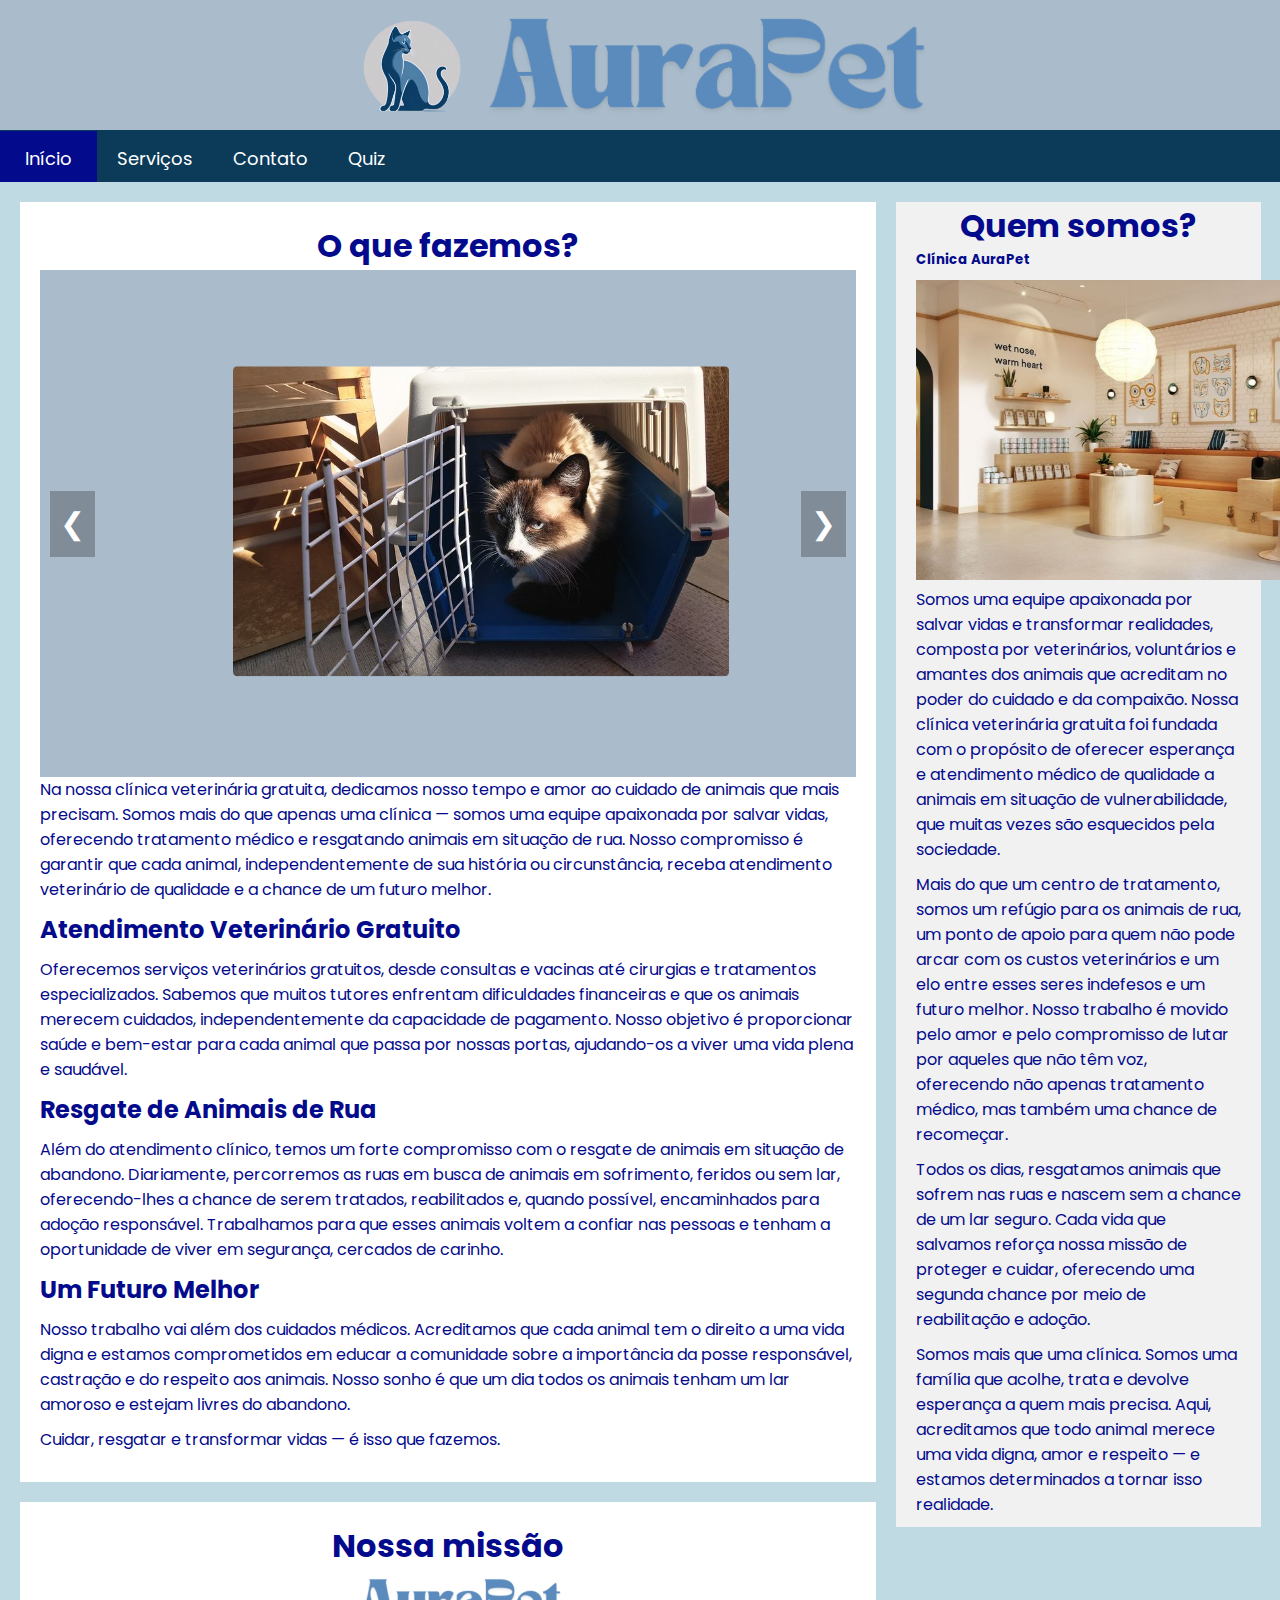
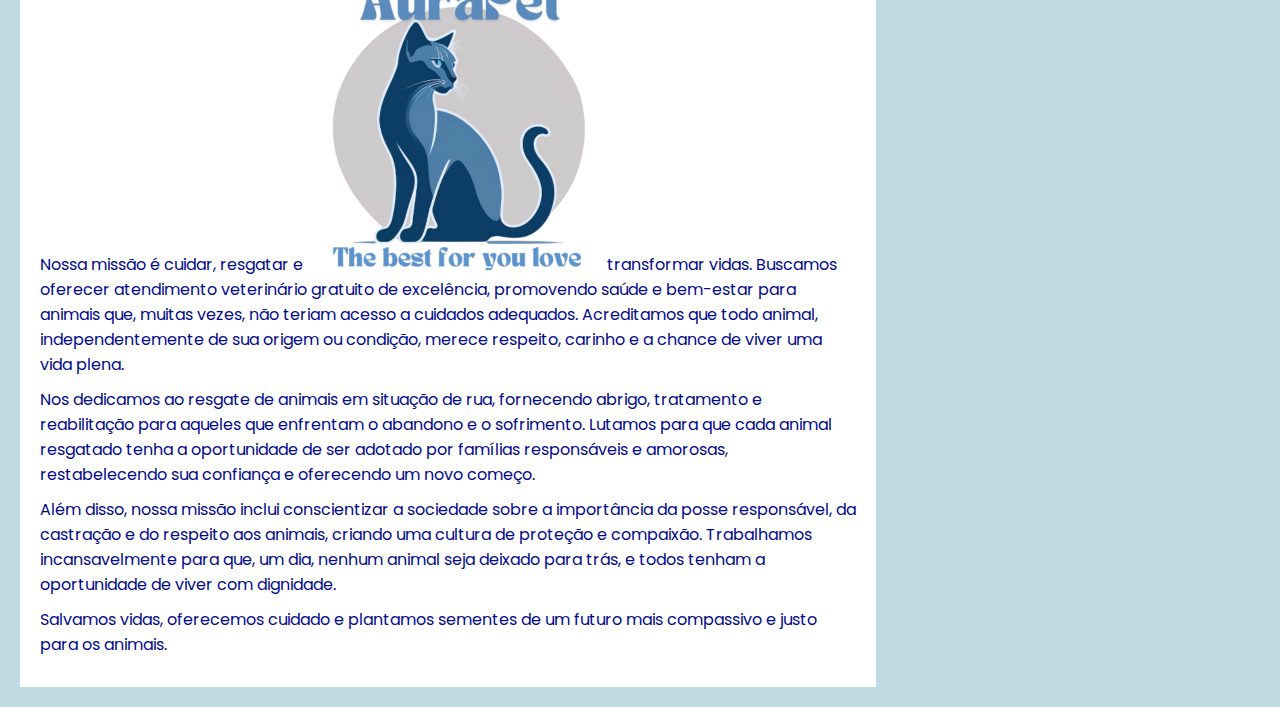
==== index.html @ adeaa8c5 "ok" ====
<!DOCTYPE html>
<html lang="pt-BR">

<head>
    <meta charset="UTF-8">
    <meta name="viewport" content="width=device-width, initial-scale=1.0">
    <link rel="shortcut icon" href="img/APfavicon.ico" type="image/x-icon">
    <link rel="stylesheet" href="style.css">
    <title>AuraPet</title>
</head>

<body>
    <main>

        <div id="loading">
            <div class="loader"></div>
        </div>


        <header class="cima">
            <div class="logotype">
                <a href="index.html">
                    <img class="logo" src="img/logoheade.png" alt="gato-azul-russo-logo">
                    <img class="aura" src="img/AuraPetescrito.png" alt="aura-pet">
                </a>
            </div>
        </header>
        <nav>
            <ul>
                <li><a href="index.html" id="inicio" class="active">Início</a></li>
                <li><a href="servicos.html">Serviços</a></li>
                <li><a href="contato.html">Contato</a></li>
                <li><a href="quiz.html">Quiz</a></li>
            </ul>
        </nav>


        <div class="left">
            <div class="card">
                <h1>O que fazemos?</h1>
                <div class="carousel-container">
                    <button class="prev-btn">&#10094;</button>
                    <div class="carousel">
                        <div class="photo-item">
                            <img src="img/gatonacasinha.jpg" alt="resgate-de-animais"
                                style="width: 800px; height: 500px; object-fit: cover;">
                        </div>
                        <div class="photo-item">
                            <img src="img/vet.jpg" alt="clinica-veterinaria"
                                style="width: 800px; height: 500px; object-fit: cover;">
                        </div>
                        <div class="photo-item">
                            <img src="img/gatonacaixa.jpg" alt="clinica-veterinaria"
                                style="width: 800px; height: 500px; object-fit: cover;">
                        </div>
                        <div class="photo-item">
                            <img src="img/canil.jpg" alt="clinica-veterinaria"
                                style="width: 800px; height: 500px; object-fit: cover;">
                        </div>
                        <div class="photo-item">
                            <img src="img/babycat.jpg" alt="clinica-veterinaria"
                                style="width: 800px; height: 500px; object-fit: contain;">
                        </div>
                    </div>
                    <button class="next-btn">&#10095;</button>
                </div>
                <p>Na nossa clínica veterinária gratuita, dedicamos nosso tempo e amor ao cuidado de animais que
                    mais precisam. Somos mais do que apenas uma clínica — somos uma equipe apaixonada por salvar
                    vidas, oferecendo tratamento médico e resgatando animais em situação de rua. Nosso compromisso é
                    garantir que cada animal, independentemente de sua história ou circunstância, receba atendimento
                    veterinário de qualidade e a chance de um futuro melhor.
                <h2>Atendimento Veterinário Gratuito</h2>
                <p>Oferecemos serviços veterinários gratuitos, desde consultas e vacinas até cirurgias e tratamentos
                    especializados. Sabemos que muitos tutores enfrentam dificuldades financeiras e que os animais
                    merecem cuidados, independentemente da capacidade de pagamento. Nosso objetivo é proporcionar
                    saúde e bem-estar para cada animal que passa por nossas portas, ajudando-os a viver uma vida
                    plena e saudável.</p>
                <h2>Resgate de Animais de Rua</h2>
                <p>Além do atendimento clínico, temos um forte compromisso com o resgate de animais em situação de
                    abandono. Diariamente, percorremos as ruas em busca de animais em sofrimento, feridos ou sem
                    lar, oferecendo-lhes a chance de serem tratados, reabilitados e, quando possível, encaminhados
                    para adoção responsável. Trabalhamos para que esses animais voltem a confiar nas pessoas e
                    tenham a oportunidade de viver em segurança, cercados de carinho.</p>
                <h2>Um Futuro Melhor</h2>
                <p>Nosso trabalho vai além dos cuidados médicos. Acreditamos que cada animal tem o direito a uma
                    vida digna e estamos comprometidos em educar a comunidade sobre a importância da posse
                    responsável, castração e do respeito aos animais. Nosso sonho é que um dia todos os animais
                    tenham um lar amoroso e estejam livres do abandono.</p>
                <p>Cuidar, resgatar e transformar vidas — é isso que fazemos.</p>
            </div>

            <div class="card">
                <h1>Nossa missão</h1>
                <p>Nossa missão é cuidar, resgatar e<img src="img/aurapet.png" alt="gato-logo"
                        style="width: 300px;"> transformar vidas. Buscamos oferecer atendimento
                    veterinário gratuito de excelência, promovendo saúde e bem-estar para animais que, muitas
                    vezes, não teriam acesso a cuidados adequados. Acreditamos que todo animal,
                    independentemente de sua origem ou condição, merece respeito, carinho e a chance de viver
                    uma vida plena. </p>
                <p>Nos dedicamos ao resgate de animais em situação de rua, fornecendo abrigo, tratamento e
                    reabilitação para aqueles que enfrentam o abandono e o sofrimento. Lutamos para que cada
                    animal resgatado tenha a oportunidade de ser adotado por famílias responsáveis e amorosas,
                    restabelecendo sua confiança e oferecendo um novo começo.</p>
                <p>Além disso, nossa missão inclui conscientizar a sociedade sobre a importância da posse
                    responsável, da castração e do respeito aos animais, criando uma cultura de proteção e
                    compaixão. Trabalhamos incansavelmente para que, um dia, nenhum animal seja deixado para
                    trás, e todos tenham a oportunidade de viver com dignidade.</p>
                <p>Salvamos vidas, oferecemos cuidado e plantamos sementes de um futuro mais compassivo e justo
                    para os animais.</p>
            </div>

        </div>

        <div class="right">
            <h1>Quem somos?</h1>
            <h5>Clínica AuraPet</h5>
            <img src="img/vet.jpg" alt="clinica-veterinaria" style="width: 400px; height: 300px; object-fit: cover;">
            <p>
                Somos uma equipe apaixonada por salvar vidas e transformar realidades, composta por veterinários,
                voluntários e amantes dos animais que acreditam no poder do cuidado e da compaixão. Nossa clínica
                veterinária gratuita foi fundada com o propósito de oferecer esperança e atendimento médico de
                qualidade a animais em situação de vulnerabilidade, que muitas vezes são esquecidos pela sociedade.
            </p>
            <p>Mais do que um centro de tratamento, somos um refúgio para os animais de rua, um ponto de apoio para
                quem não pode arcar com os custos veterinários e um elo entre esses seres indefesos e um futuro
                melhor. Nosso trabalho é movido pelo amor e pelo compromisso de lutar por aqueles que não têm voz,
                oferecendo não apenas tratamento médico, mas também uma chance de recomeçar.</p>
            <p>Todos os dias, resgatamos animais que sofrem nas ruas e nascem sem a chance de um lar seguro. Cada
                vida que salvamos reforça nossa missão de proteger e cuidar, oferecendo uma segunda chance por meio
                de reabilitação e adoção.</p>
            <p>Somos mais que uma clínica. Somos uma família que acolhe, trata e devolve esperança a quem mais
                precisa. Aqui, acreditamos que todo animal merece uma vida digna, amor e respeito — e estamos
                determinados a tornar isso realidade.</p>
        </div>
     
    </main>
    
    <script src="script.js"></script>
</body>

</html>
---- style.css ----
@import url('https://fonts.googleapis.com/css2?family=Poppins:ital,wght@0,100;0,200;0,300;0,400;0,500;0,600;0,700;0,800;0,900;1,100;1,200;1,300;1,400;1,500;1,600;1,700;1,800;1,900&display=swap');

:root {
    --cor0: #bfdae2;
    --cor1: #030A8C;
    --cor2: #5E92BF;
    --cor3: #0B3B59;
    --cor4: #025951;
    --cor5: #0D0D0D;
    --cor6: #aabccb;
    /* --fonte-race: "race", cursive;
    --fonte-fake: "fake", cursive;
    --fonte-kg: "kg", cursive;
    --fonte-uphea:"uphea", cursive;
    --fonte-poppins:"Poppins", cursive; */
}

/* geral */
* {
    margin: 0;
    padding: 0;
    font-family: "Poppins", sans-serif;
    box-sizing: border-box;
}

body {
    font-family: Arial, Helvetica, sans-serif;
    background-color: var(--cor0);
    margin: 0;
    padding: 0;
    overflow-x: hidden;
    min-height: 100vh;
}

#quiz-form {
    background-color: #fff0f0;
    padding: 20px;
    border-radius: 10px;
    box-shadow: 0 0 10px rgba(0, 0, 0, 0.1);
    width: 600px;
    margin: auto;
}

.question {
    margin-bottom: 20px;
}

#result {
    margin-top: 20px;
    font-size: 18px;
    text-align: center;
}

header {
    background-color: var(--cor6);
    height: 130px;
    text-align: center;
}

.container {
    max-width: 1100px;
    margin: auto;
    padding: 20px;
}

.container h1 {
    margin-bottom: 20px;
}

.service {
    background-color: white;
    padding: 20px;
    margin-bottom: 20px;
    border-radius: 8px;
    box-shadow: 0px 0px 10px rgba(0, 0, 0, 0.1);
}

.servicevideo {
    background-color: white;
    height: 500px;
    padding: 20px;
    margin-bottom: 20px;
    border-radius: 8px;
    box-shadow: 0px 0px 10px rgba(0, 0, 0, 0.1);
    text-align: center;
}

.shop {
    float: left;
    margin: 30px;
}

.shop a {
    background-color: var(--cor6);
    color: white;
    padding: 10px 20px;
    text-decoration: none;
    border-radius: 5px;
    transition-duration: 140ms;
}

.shop a:hover {
    background-color: var(--cor2);
}

img {
    position: relative;
    width: 130px;
}

video {
    padding-bottom: 20px;
}

.aura {
    margin-bottom: 40px;
    width: 450px;
}

.logo {
    margin-bottom: 25px;
}

nav ul {
    list-style-type: none;
    margin: 0;
    padding: 10px;
    display: flex;
    background-color: var(--cor3);
    margin-bottom: 20px;
    position: sticky;
    top: 0;
}

nav ul li {
    margin-top: 5px;

}


nav ul li a {
    color: #fff;
    text-decoration: none;
    font-size: 18px;
    cursor: default;
    padding: 15px 20px 11px 20px;
    transition-duration: 140ms;
}

#inicio {
    margin-left: -10px;
    padding-left: 25px;
    padding-right: 25px;
}

a:hover {
    background-color: var(--cor1);
    box-shadow: 0 0 10px rgba(0, 0, 0, 0.196);
}

.active {
    background-color: var(--cor1);
}

.user-contact button {
    position: relative;
    /* margin-left: ; */
    background-color: var(--cor1);
    border: none;
    padding: 10px 20px;
    color: #fff;
    cursor: default;
    font-size: 16px;
    border-radius: 5px;
}

/* contato */
.contatos {
    max-width: 700px;
    height: 780px;
    margin: 5% 35%;
    padding: 20px;
    background-color: var(--cor2);
    box-shadow: 0 0 10px rgba(0, 0, 0, 0.196);
    border-radius: 8px;
}

.contatos>h1 {
    padding-bottom: 10px;
}

h1 {
    text-align: center;
    color: var(--cor1);
    font-size: xx-large;
}

h2,
h5,
p {
    color: var(--cor1);
    margin-bottom: 10px;
}

form fieldset {
    border: none;
    margin-bottom: 15px;
}

/* form legend{
    font-size: 1.2em;
    margin-bottom: 10px;
    color: #555;
} */

label {
    display: block;
    margin-bottom: 8px;
    color: var(--cor1);
}

input[type=text],
select {
    float: left;
    width: calc(100% - 0px);
    padding: 8px;
    margin-bottom: 10px;
    border-radius: 4px;
    border: none;
}

textarea {
    width: calc(100% - 0px);
    height: 150px;
    background-color: white;
    border: none;
    border-radius: 2px;
}

h3 {
    padding-bottom: 15px;
}

#submit {
    display: block;
    width: calc(100% - 0px);
    padding: 10px;
    background-color: #0004ff;
    color: white;
    border: none;
    border-radius: 4px;
    cursor: pointer;
    font-size: 1em;
    transition-duration: 0.3s;
    margin-bottom: 10px;
    margin-top: 10px;
}

#submit:hover {
    background-color: #0006b3;
}

option {
    color: #1500d3;
    transition-duration: 0.2s;
}

option:hover {
    background-color: #000154;
}

/* fim do contato */

.left {
    float: left;
    width: 70%;
}

.right {
    float: left;
    width: 28.55%;
    background-color: #f1f1f1;
    padding-left: 20px;
    margin: 0;
    padding-right: 20px;
}

.card {
    background-color: white;
    padding: 20px;
    margin: 0px 20px 20px 20px;
}

/* Estilos do carrossel de filmes */
.carousel-container {
    background-color: var(--cor6);
    display: flex;
    align-items: center;
    justify-content: space-between;
    position: relative;

}

.carousel {
    display: flex;
    overflow-x: hidden;
    scroll-behavior: smooth;
    width: 100%;

}

.photo-item {
    transform: scale(0.62);
    min-width: 900px;
    margin: 0 -9px;
    text-align: center;
    transition: transform 0.3s;
    flex-shrink: 0;


}

.photo-item img {
    border-radius: 7px;
    transition-duration: 180ms;
    cursor: default;
}

.photo-item img:hover {
    border: #ffffff;
    transform: scale(1.05);
    box-shadow: 0 1.5rem 3rem -0.75rem hsla(0, 0%, 0%, 0.495);
}

.prev-btn,
.next-btn {
    background-color: rgba(0, 0, 0, 0.247);
    border: none;
    color: white;
    font-size: 30px;
    cursor: default;
    padding: 10px;
    position: absolute;
    top: 50%;
    transform: translateY(-50%);
    z-index: 1;
    transition-duration: 0.3s;
}

.prev-btn {
    left: 10px;
}

.next-btn {
    right: 10px;
}

.prev-btn:hover,
.next-btn:hover {
    background-color: rgba(0, 0, 0, 0.8);
}


footer {
    background: var(--cor3);
    padding: 20px;
    height: 90px;
    text-align: center;
    color: var(--cor6);
    position: relative;
    width: 100%;
}

/* Estilos para a tela de carregamento */
#loading {
    position: fixed;
    width: 100%;
    height: 100%;
    background-color: var(--cor0);
    display: flex;
    justify-content: center;
    align-items: center;
    z-index: 9999;
}

/* Estilo do loader (animação circular) */
.loader {
    border: 16px solid #f3f3f3;
    border-radius: 50%;
    border-top: 16px solid var(--cor1);
    width: 100px;
    height: 100px;
    animation: spin 2s linear infinite;
}

/* Animação de rotação */
@keyframes spin {
    0% {
        transform: rotate(0deg);
    }

    100% {
        transform: rotate(360deg);
    }
}

/* Ocultar o conteúdo até o carregamento terminar */
#movie-item {
    opacity: 0;
    transition: opacity 0.5s;
}
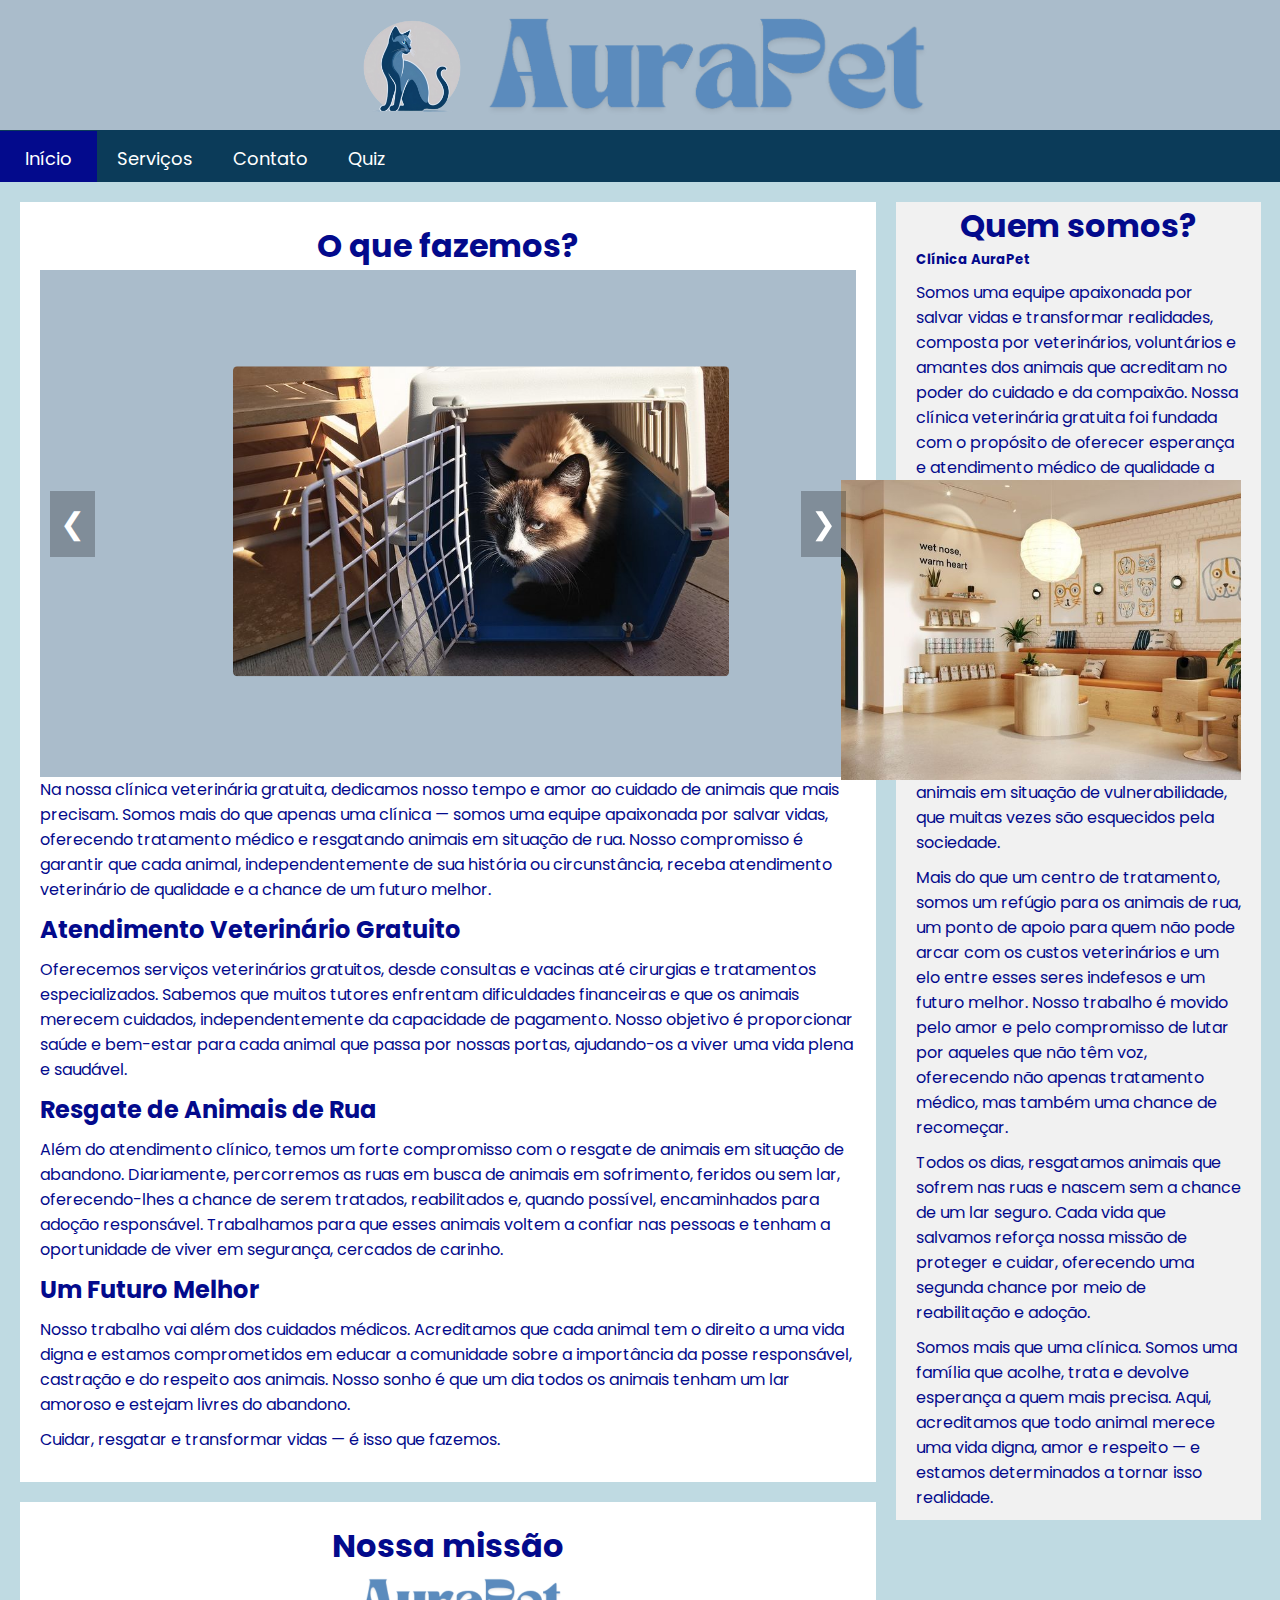
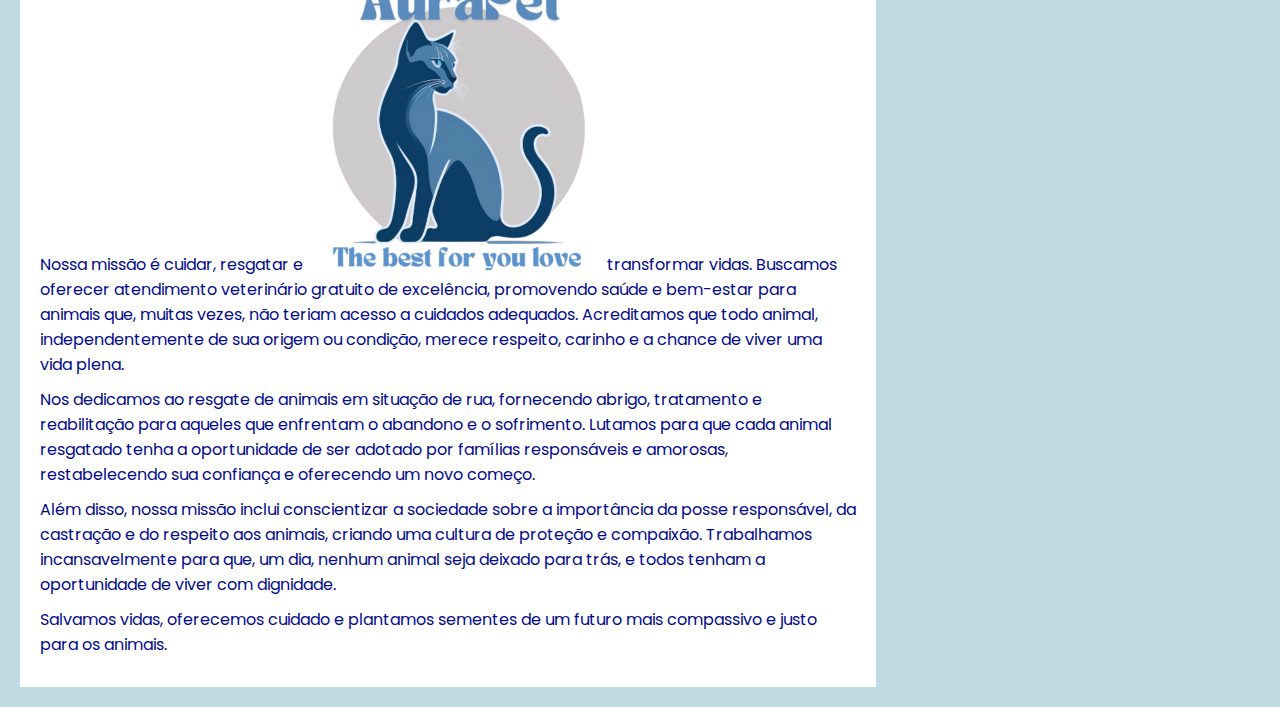
==== commit 73409804: "ok" ====
--- a/index.html
+++ b/index.html
@@ -91,8 +91,8 @@
 
             <div class="card">
                 <h1>Nossa missão</h1>
-                <p>Nossa missão é cuidar, resgatar e<img src="img/aurapet.png" alt="gato-logo"
-                        style="width: 300px;"> transformar vidas. Buscamos oferecer atendimento
+                <p>Nossa missão é cuidar, resgatar e<img src="img/aurapet.png" alt="gato-logo" style="width: 300px;">
+                    transformar vidas. Buscamos oferecer atendimento
                     veterinário gratuito de excelência, promovendo saúde e bem-estar para animais que, muitas
                     vezes, não teriam acesso a cuidados adequados. Acreditamos que todo animal,
                     independentemente de sua origem ou condição, merece respeito, carinho e a chance de viver
@@ -114,11 +114,12 @@
         <div class="right">
             <h1>Quem somos?</h1>
             <h5>Clínica AuraPet</h5>
-            <img src="img/vet.jpg" alt="clinica-veterinaria" style="width: 400px; height: 300px; object-fit: cover;">
             <p>
                 Somos uma equipe apaixonada por salvar vidas e transformar realidades, composta por veterinários,
                 voluntários e amantes dos animais que acreditam no poder do cuidado e da compaixão. Nossa clínica
                 veterinária gratuita foi fundada com o propósito de oferecer esperança e atendimento médico de
+                <img src="img/vet.jpg" alt="clinica-veterinaria"
+                    style="width: 400px; height: 300px; float: right; object-fit: cover;">
                 qualidade a animais em situação de vulnerabilidade, que muitas vezes são esquecidos pela sociedade.
             </p>
             <p>Mais do que um centro de tratamento, somos um refúgio para os animais de rua, um ponto de apoio para
@@ -132,9 +133,9 @@
                 precisa. Aqui, acreditamos que todo animal merece uma vida digna, amor e respeito — e estamos
                 determinados a tornar isso realidade.</p>
         </div>
-     
+
     </main>
-    
+
     <script src="script.js"></script>
 </body>
 
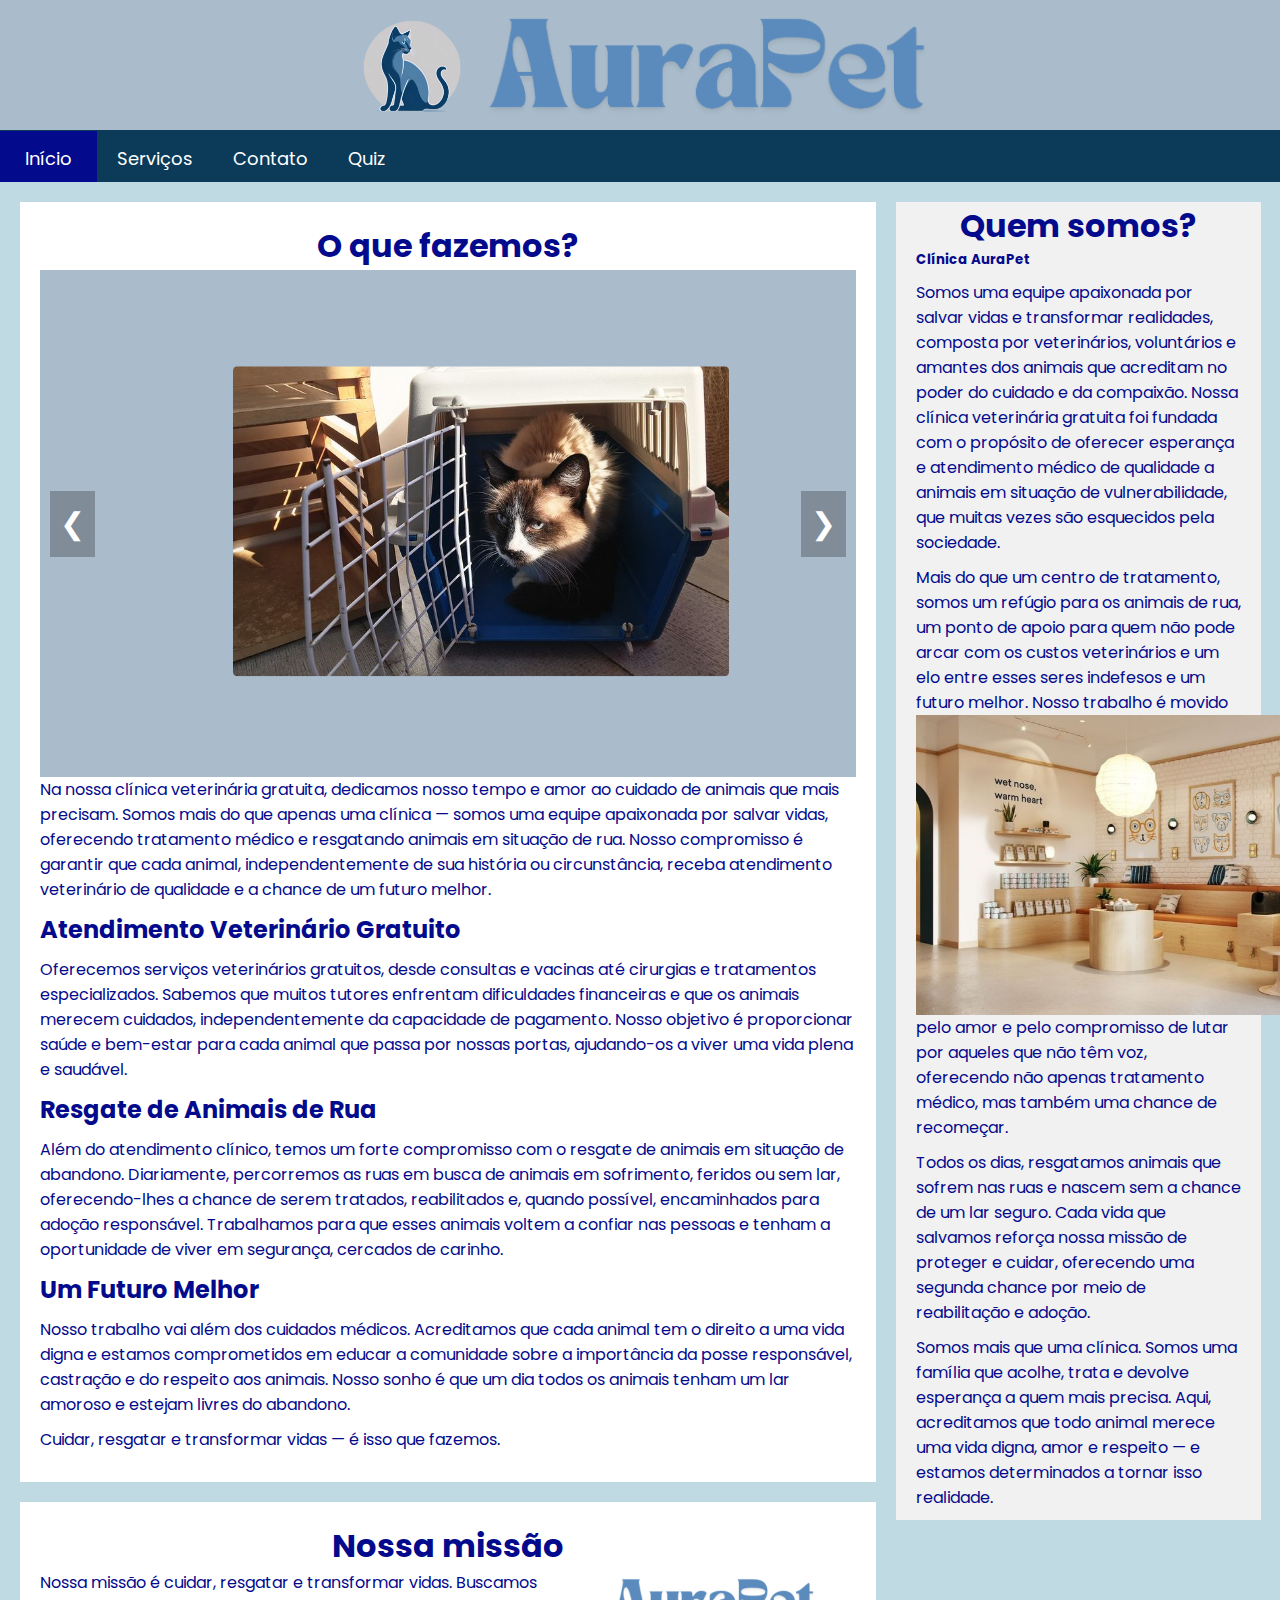
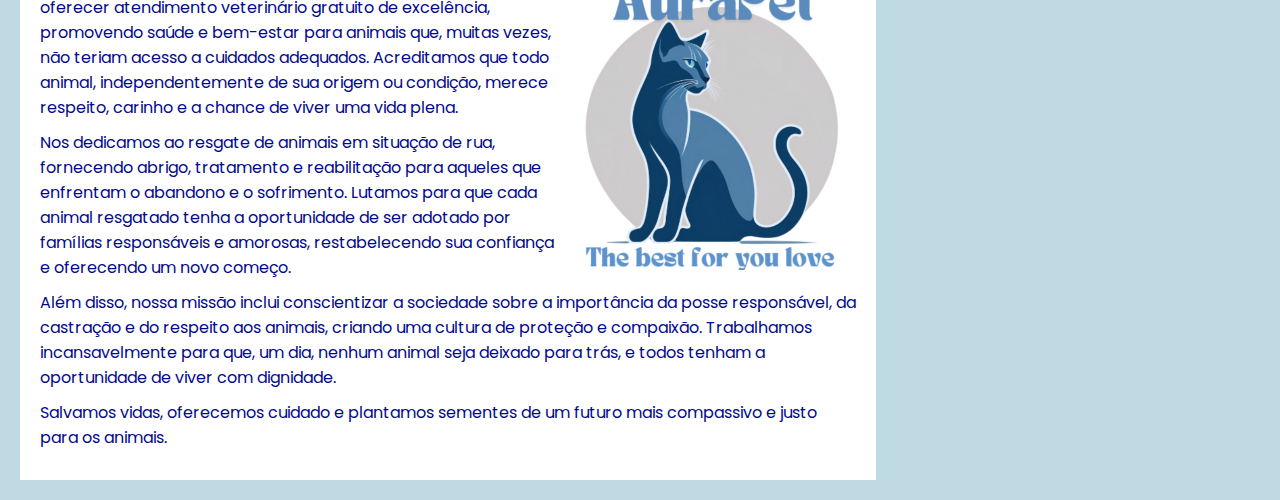
==== commit cea4ce5c: "ok" ====
--- a/index.html
+++ b/index.html
@@ -118,12 +118,12 @@
                 Somos uma equipe apaixonada por salvar vidas e transformar realidades, composta por veterinários,
                 voluntários e amantes dos animais que acreditam no poder do cuidado e da compaixão. Nossa clínica
                 veterinária gratuita foi fundada com o propósito de oferecer esperança e atendimento médico de
-                <img src="img/vet.jpg" alt="clinica-veterinaria"
-                    style="width: 400px; height: 300px; float: right; object-fit: cover;">
                 qualidade a animais em situação de vulnerabilidade, que muitas vezes são esquecidos pela sociedade.
             </p>
             <p>Mais do que um centro de tratamento, somos um refúgio para os animais de rua, um ponto de apoio para
                 quem não pode arcar com os custos veterinários e um elo entre esses seres indefesos e um futuro
+                <img src="img/vet.jpg" alt="clinica-veterinaria"
+                    style="width: 400px; height: 300px; float: left; object-fit: cover;">
                 melhor. Nosso trabalho é movido pelo amor e pelo compromisso de lutar por aqueles que não têm voz,
                 oferecendo não apenas tratamento médico, mas também uma chance de recomeçar.</p>
             <p>Todos os dias, resgatamos animais que sofrem nas ruas e nascem sem a chance de um lar seguro. Cada
--- a/style.css
+++ b/style.css
@@ -108,6 +108,10 @@
     width: 130px;
 }
 
+p> img{
+    float: right;
+}
+
 video {
     padding-bottom: 20px;
 }
